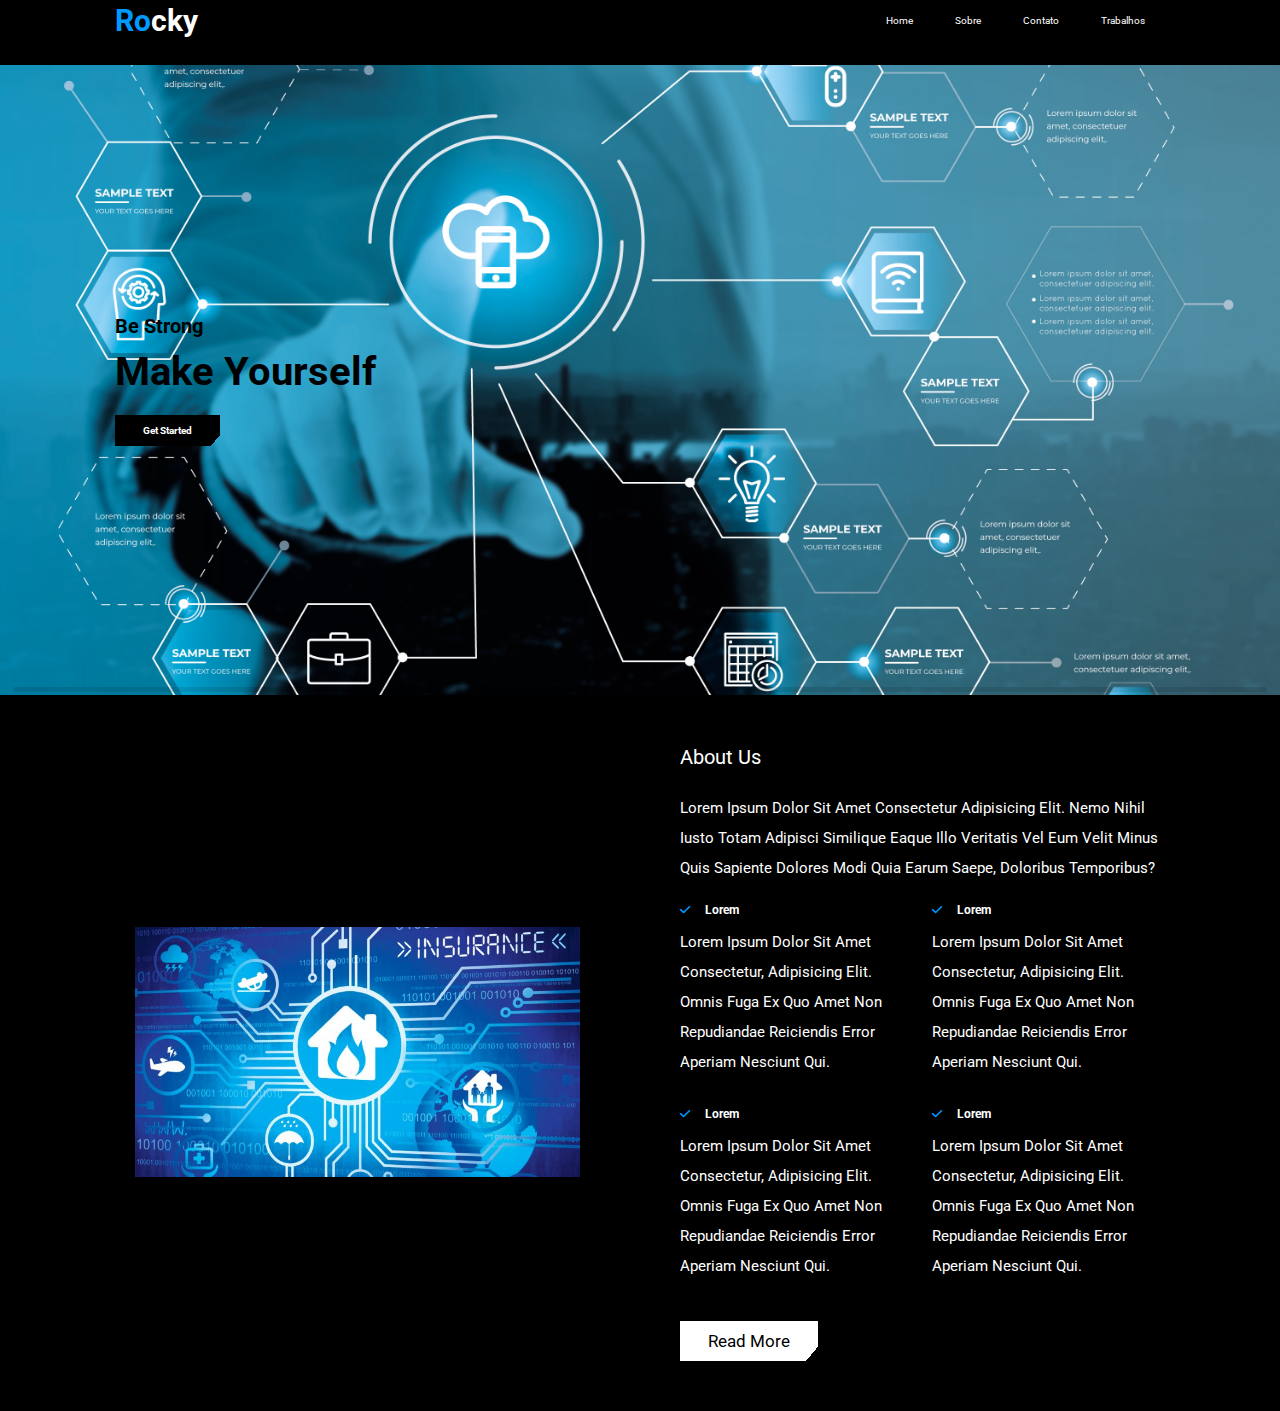
==== src/index.html @ 466345f3 "second commit" ====
<!DOCTYPE html>
<html lang="pt-br">

<head>
    <meta charset="UTF-8">
    <meta http-equiv="X-UA-Compatible" content="IE=edge">
    <meta name="viewport" content="width=device-width, initial-scale=1.0">
    <link rel="preconnect" href="https://fonts.googleapis.com">
    <link rel="preconnect" href="https://fonts.gstatic.com" crossorigin>
    <link href="https://fonts.googleapis.com/css2?family=Roboto:wght@100&display=swap" rel="stylesheet">
    <link rel="stylesheet" href="https://cdnjs.cloudflare.com/ajax/libs/font-awesome/6.1.1/css/all.min.css">
    <link rel="stylesheet" href="https://unpkg.com/swiper@8/swiper-bundle.min.css" />
    <link rel="stylesheet" href="./styles/styles.css">
    <title>Rocky</title>
</head>

<body>
    <!-- header  -->
    <header class="header">
        <a href="/" class="logo"><span>Ro</span>cky</a>

        <div id="menu-btn" class="fas fa-bars"></div>

        <nav class="navbar">
            <a href="/home">Home</a>
            <a href="/about">Sobre</a>
            <a href="/contact">Contato</a>
            <a href="/work">Trabalhos</a>
        </nav>
    </header>
    <!-- header  -->

    <!-- section -->
    <section class="home" id="home">
        <div class="swiper home-slider">
            <div class="swiper-wrapper">
                <div class="swiper-slide slide" style="background: url(./images/home1.jpg) no-repeat;">
                    <div class="content">
                        <span>be strong</span>
                        <h3>make yourself</h3>
                        <a href="/" class="btn">get started</a>
                    </div>
                </div>

                <div class="swiper-slide  slide" style="background: url(./images/home2.jpg) no-repeat;">
                    <div class="content">
                        <span>be strong</span>
                        <h3>make yourself</h3>
                        <a href="/" class="btn">get started</a>
                    </div>
                </div>

                <div class="swiper-slide  slide" style="background: url(./images/home3.jpg) no-repeat;">
                    <div class="content">
                        <span>be strong</span>
                        <h3>make yourself</h3>
                        <a href="/" class="btn">get started</a>
                    </div>
                </div>
            </div>
            <div class="swiper-scrollbar"></div>
        </div>
    </section>

    <section class="about" id="about">
        <div class="image">
            <img src="./images/about1.jpg" alt="">
        </div>
        <div class="content-about">
            <span>about us</span>
            <h3 class="title">lorem</h3>
            <p>Lorem ipsum dolor sit amet consectetur adipisicing elit. Nemo nihil iusto totam adipisci similique eaque
                illo veritatis vel eum velit minus quis sapiente dolores modi quia earum saepe, doloribus temporibus?
            </p>
            <div class="box-container">
                <div class="box">
                    <h3><i class="fas fa-check"></i>lorem</h3>
                    <p>Lorem ipsum dolor sit amet consectetur, adipisicing elit. Omnis fuga ex quo amet non repudiandae reiciendis error aperiam nesciunt qui.</p>
                </div>
                <div class="box">
                    <h3><i class="fas fa-check"></i>lorem</h3>
                    <p>Lorem ipsum dolor sit amet consectetur, adipisicing elit. Omnis fuga ex quo amet non repudiandae reiciendis error aperiam nesciunt qui.</p>
                </div>
                <div class="box">
                    <h3><i class="fas fa-check"></i>lorem</h3>
                    <p>Lorem ipsum dolor sit amet consectetur, adipisicing elit. Omnis fuga ex quo amet non repudiandae reiciendis error aperiam nesciunt qui.</p>
                </div>
                <div class="box">
                    <h3><i class="fas fa-check"></i>lorem</h3>
                    <p>Lorem ipsum dolor sit amet consectetur, adipisicing elit. Omnis fuga ex quo amet non repudiandae reiciendis error aperiam nesciunt qui.</p>
                </div>
                <a href="/" class="btn-read">read more</a>
            </div>
        </div>
    </section>
    <!-- section -->

    <script src="https://unpkg.com/swiper@8/swiper-bundle.min.js"></script>
    <script src="./main.js"></script>
</body>

</html>
---- src/styles/styles.css ----
@import url('https://fonts.googleapis.com/css2?family=Roboto:ital,wght@0,300;0,400;1,100&display=swap');

*{
    font-family: 'Roboto', sans-serif;
    margin: 0;
    padding: 0;
    box-sizing: border-box;
    text-decoration: none;
    outline: none;
    border: none;
    text-transform: capitalize;
    transition: all .2s linear;
}

html{
    font-size: 62.5%;
    scroll-behavior: smooth;
    scroll-padding-top:  5rem;
    overflow-x: hidden;
}
body{
    background-color: #000;
}
section{
    padding: 5rem 9%;
}
.header{
    position: fixed;
    top: 0;
    left: 0;
    right: 0;
    display: flex;
    align-items: center;
    justify-content: space-between;
    padding: 0 9%;
    background-color: #000;
    z-index: 10000;
}
.logo{
    font-weight: bolder;
    color: #fff;
    font-size: 3rem;
}
.logo span{
    color: rgb(0, 153, 255);
}
.navbar a  {
    display: inline-block;
    padding: 1.5rem 2rem;
    color: #fff;
    
}
.navbar a:hover{
 background: rgb(0, 153, 255);   
}
#menu-btn{
    font-size: 3rem;
    color: #fff;
    cursor: pointer;
    display: none;

}
.home{
    padding: 0;
    margin-top: 6.5rem;

}
.slide{
    min-height: 70vh;
    background-size: cover !important;
    background-position: center !important;
    padding: 2rem 9%;
    display: flex;
    align-items: center;
}
.content{
    width: 60rem;
}
.content span{
    font-size: 2rem;
    font-weight: bold;
    color: #000;
    display: block;
}
.content h3{
    font-size: 4rem;
    font-weight: bold;
    color: #000;
    padding: 1rem 0;
}
.content a{
    font-size: 1rem;
    font-weight: bold;

}
.btn{
    margin-top: 1rem;
    display: inline-block;
    padding: 1rem 2.8rem;
    background: linear-gradient(130deg, rgb(0, 0, 0) 93%, transparent 90%);
    color: #fff;
    cursor: pointer;
    font-size: 1.7rem;
}
.btn:hover{
    transform: scale(1.1);
    
    background: linear-gradient(130deg, rgb(135, 151, 162) 93%, transparent 90%);
    color: #000;

}
.btn-read{
    margin-top: 1rem;
    display: inline-block;
    padding: 1rem 2.8rem;
    background: linear-gradient(130deg, rgb(255, 255, 255) 93%, transparent 90%);
    color: rgb(0, 0, 0);
    cursor: pointer;
    font-size: 1.7rem;
}
.btn-read:hover{
    transform: scale(1.1);
    
    background: linear-gradient(130deg, rgb(135, 151, 162) 93%, transparent 90%);
    color: #000;

}
.fa-times{
    transform: rotate(180deg);
}
.about{
    display: flex;
    align-items: center;
    flex-wrap: wrap;
    gap: 8rem
}
.image{
    flex: 1 1 42rem;
    position: relative;
}
.image img {
    width: 100%;
    padding: 2rem;
}
.content-about{
    flex: 1 1 42rem;
}
.content-about span{
    font-size: 2rem;
    color: #fff;
}
.tittle {
    font-size: 4rem;
    color: #fff;
    margin-top: .5rem;
}
p{
    font-size: 1.5rem;
    color: #fff;
    padding: 1rem 0;
    line-height: 2;
}
.box-container{
    display: flex;
    flex-wrap: wrap;
    gap: 2rem;
    margin-top: 1rem;
}
.box{
    flex: 1 1 20rem;
}
.box h3{
    flex: 1 1 20rem;
    color: #fff;
}
.box i{
    padding-right: 1.5rem;
    color: rgb(0, 153, 255);
}

@media (max-width: 900px){
    html{
        font-size: 55%;
    }
    section{
        padding: 3rem 2rem;
    }
    .header{
        padding: 0 2rem;
    }

}
@media (max-width: 760px){
    #menu-btn{
        display: inline-block;
    }
    .header{
        padding: 2rem;
    }
    .navbar{
        position: absolute;
        top: 99%;
        left: 0;
        right: 0;
        display: flex;
        flex-direction: column;
        clip-path: polygon(0 0, 100% 0, 100% 0, 0 0);
        background-color: #000;
        height: 100vh;
    }
    .active{
        clip-path: polygon(0 0, 100% 0, 100% 100%, 0 100%);
    }
    a{
        display: block;
        font-size: 2rem;
    }

}

@media (max-width: 450px){
    html{
        font-size: 55%;
    }
}
/* $red: #f00;
$black: #000;
$white: #fff;
$light-white: #aaa;
$light-bg: #111; */
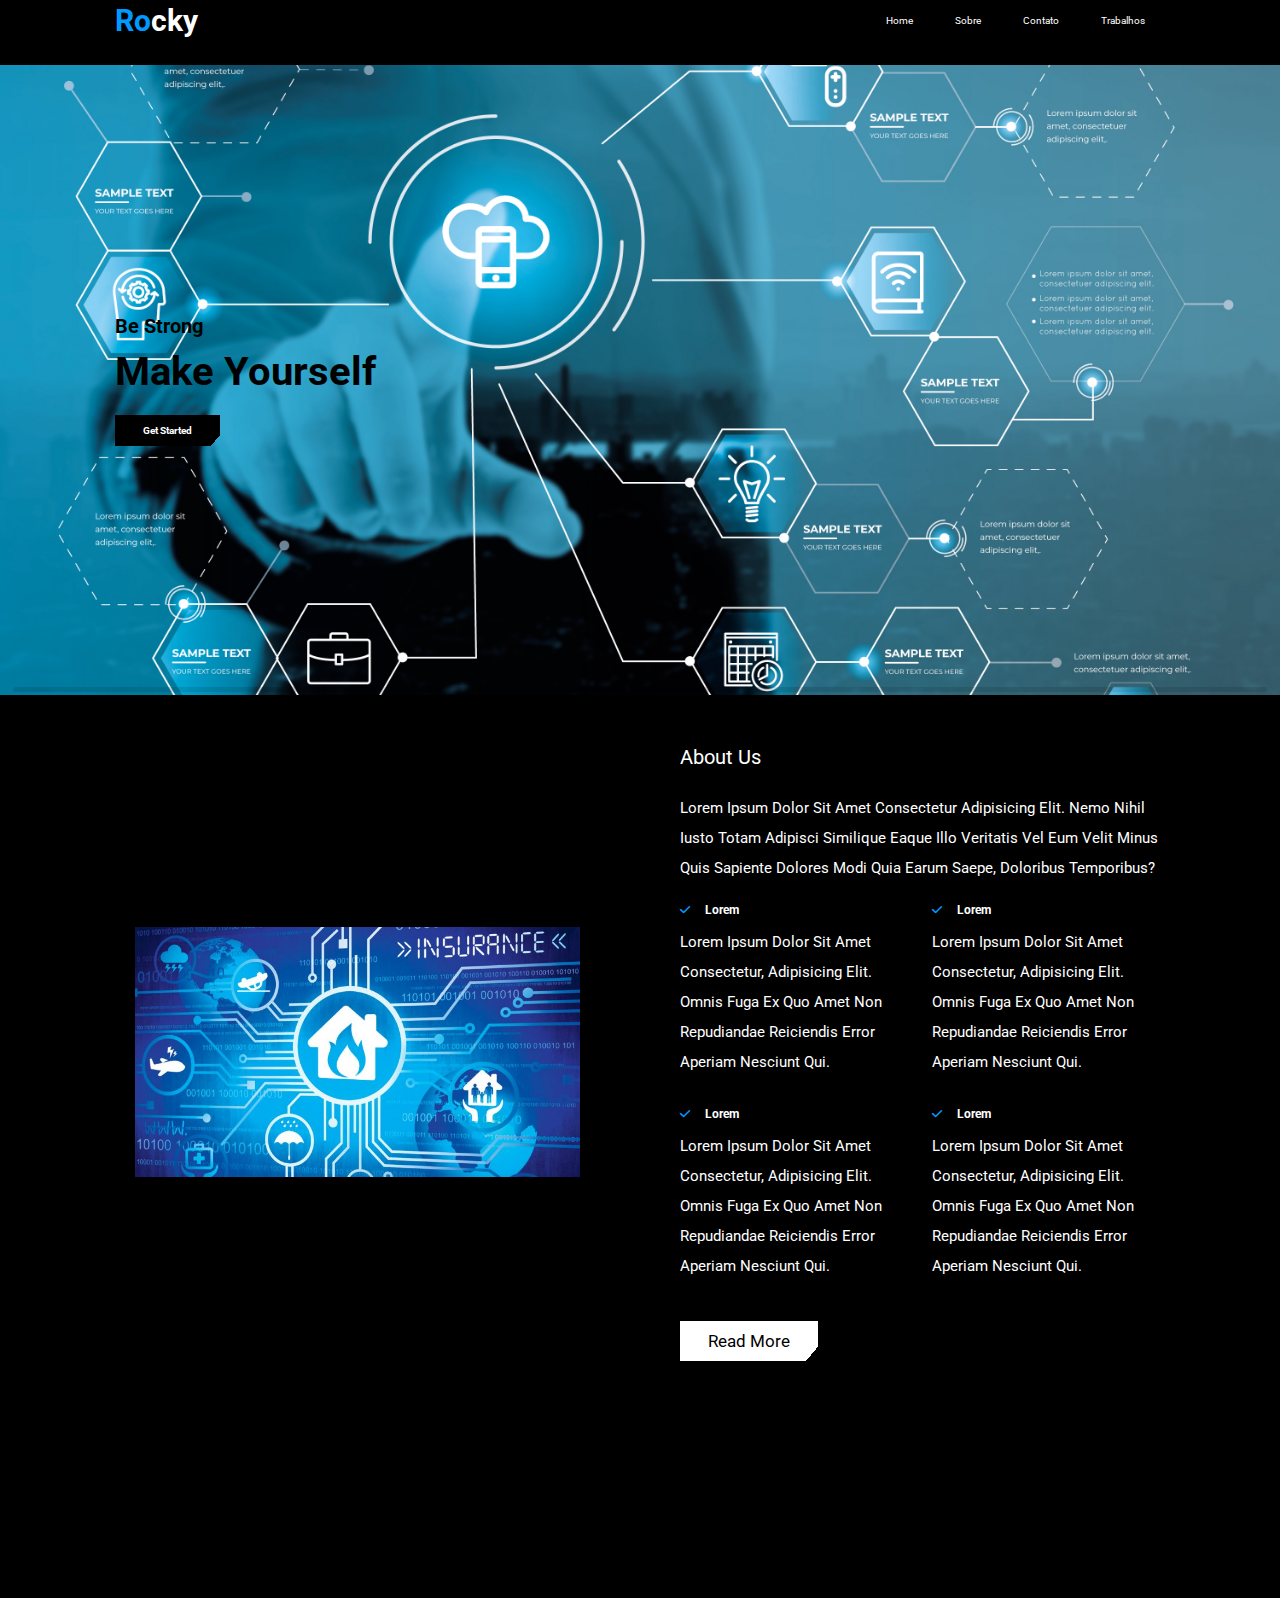
==== commit 2d0e3681: "three commit images" ====
--- a/src/index.html
+++ b/src/index.html
@@ -93,6 +93,20 @@
             </div>
         </div>
     </section>
+
+    <section class="features" id="features">
+        <h1 class="title">Lorem</h1>
+        <div class="box-container">
+            <div class="box">
+                <div class="image">
+                    <img src="" alt="">
+                </div>
+                <div class="content">
+                    <img src="" alt="">
+                </div>
+            </div>
+        </div>
+    </section>
     <!-- section -->
 
     <script src="https://unpkg.com/swiper@8/swiper-bundle.min.js"></script>
--- a/src/styles/styles.css
+++ b/src/styles/styles.css
@@ -104,10 +104,8 @@
 }
 .btn:hover{
     transform: scale(1.1);
-    
     background: linear-gradient(130deg, rgb(135, 151, 162) 93%, transparent 90%);
     color: #000;
-
 }
 .btn-read{
     margin-top: 1rem;
@@ -117,13 +115,13 @@
     color: rgb(0, 0, 0);
     cursor: pointer;
     font-size: 1.7rem;
+    height: 4rem;
 }
 .btn-read:hover{
     transform: scale(1.1);
-    
-    background: linear-gradient(130deg, rgb(135, 151, 162) 93%, transparent 90%);
-    color: #000;
-
+    background: linear-gradient(130deg, rgb(155, 159, 162) 93%, transparent 90%);
+    color: #000;
+    height: 4rem;
 }
 .fa-times{
     transform: rotate(180deg);
